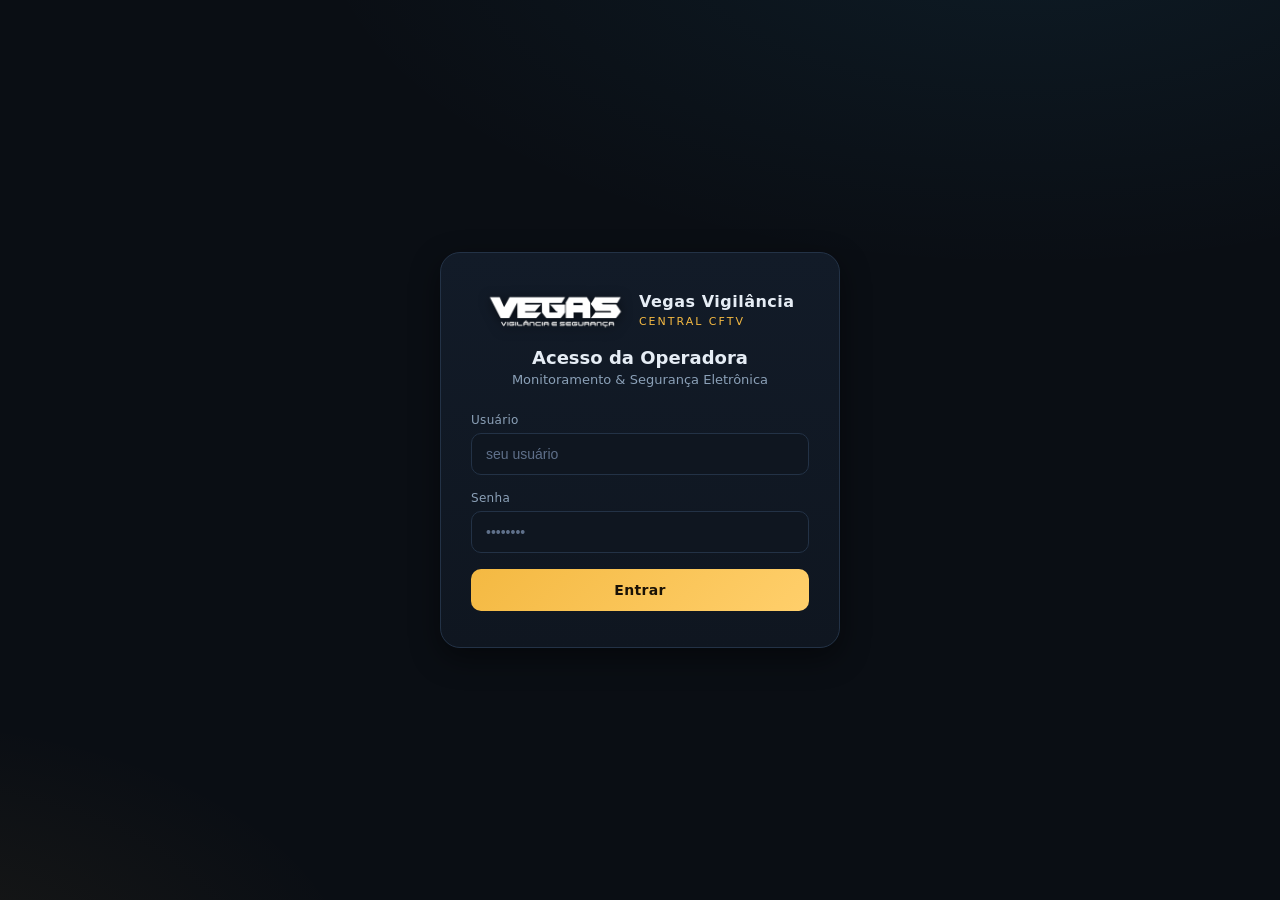
==== frontend/index.html @ 875ba579 "1commit" ====
<!DOCTYPE html>
<html lang="pt-BR">
<head>
<meta charset="UTF-8">
<meta name="viewport" content="width=device-width, initial-scale=1.0">
<title>Vegas Vigilância — Central CFTV</title>
<link rel="stylesheet" href="css/style.css">
</head>
<body>
<div class="login-wrap">
  <div class="login-card">
    <div class="logo">
      <img src="../assets/logovegas.png" alt="Vegas Vigilância"
           onerror="this.style.display='none';document.getElementById('fb').style.display='grid'">
      <div id="fb" class="fallback" style="display:none">V</div>
      <div class="brand">
        <b>Vegas Vigilância</b>
        <span>Central CFTV</span>
      </div>
    </div>
    <h1>Acesso da Operadora</h1>
    <p class="sub">Monitoramento &amp; Segurança Eletrônica</p>

    <div id="alert" class="alert err"></div>

    <div class="field">
      <label>Usuário</label>
      <input id="usuario" type="text" autocomplete="username" placeholder="seu usuário">
    </div>
    <div class="field">
      <label>Senha</label>
      <input id="senha" type="password" autocomplete="current-password" placeholder="••••••••">
    </div>
    <button class="btn" id="btnEntrar" onclick="entrar()">Entrar</button>
  </div>
</div>

<div class="loading" id="loading"><div class="spinner"></div></div>

<script src="js/config.js"></script>
<script>
  if (localStorage.getItem('vegas_session')) location.href = 'dashboard.html';

  const $ = id => document.getElementById(id);
  function showErr(msg){ const a=$('alert'); a.textContent=msg; a.style.display='block'; }

  async function entrar(){
    const usuario = $('usuario').value.trim();
    const senha = $('senha').value;
    if(!usuario || !senha){ showErr('Preencha usuário e senha.'); return; }
    $('alert').style.display='none';
    $('loading').classList.add('show');
    $('btnEntrar').disabled = true;
    try{
      const r = await api('login', { usuario, senha });
      if(r.ok){
        localStorage.setItem('vegas_session', r.session);
        localStorage.setItem('vegas_nome', r.nome || usuario);
        location.href = 'dashboard.html';
      }else{
        showErr(r.error==='CREDENCIAIS_INVALIDAS' ? 'Usuário ou senha incorretos.' : 'Não foi possível entrar. Verifique a configuração da API.');
      }
    }catch(e){
      showErr('Erro de conexão com o servidor. Confira a URL da API em config.js.');
    }finally{
      $('loading').classList.remove('show');
      $('btnEntrar').disabled = false;
    }
  }
  $('senha').addEventListener('keydown', e=>{ if(e.key==='Enter') entrar(); });
</script>
</body>
</html>
---- frontend/css/style.css ----
/* =======================================================================
   VEGAS VIGILÂNCIA — CENTRAL CFTV  |  Tema: segurança eletrônica
   Escuro, tecnológico, com acento âmbar/dourado (identidade "Vegas").
   ======================================================================= */
:root{
  --bg:#0a0e14;
  --bg-2:#0f1620;
  --panel:#121b28;
  --panel-2:#182333;
  --line:#233246;
  --txt:#e6edf5;

  --txt-dim:#8ba0b7;
  --accent:#f4b942;         /* dourado Vegas */
  --accent-2:#ffcf6b;
  --cyan:#38bdf8;           /* tecnologia / monitoramento */
  --green:#22c55e;
  --red:#ef4444;
  --radius:14px;
  --shadow:0 10px 30px rgba(0,0,0,.45);
  --mono:'SFMono-Regular',ui-monospace,Menlo,Consolas,monospace;
}
*{box-sizing:border-box}
html,body{margin:0;padding:0}
body{
  font-family:'Segoe UI',system-ui,-apple-system,Roboto,Helvetica,Arial,sans-serif;
  background:
    radial-gradient(1200px 600px at 80% -10%, rgba(56,189,248,.08), transparent 60%),
    radial-gradient(900px 500px at -10% 110%, rgba(244,185,66,.07), transparent 55%),
    var(--bg);
  color:var(--txt);
  min-height:100vh;
  -webkit-font-smoothing:antialiased;
}
a{color:var(--cyan);text-decoration:none}
button{font-family:inherit;cursor:pointer}

::placeholder{color:#5f708a}

/* ---------- Logo ---------- */
.logo{display:flex;align-items:center;gap:12px}
.logo img{height:44px;width:auto;object-fit:contain;filter:drop-shadow(0 2px 6px rgba(0,0,0,.5))}
.logo .brand{line-height:1.1}
.logo .brand b{display:block;font-size:16px;letter-spacing:.5px;color:var(--txt)}
.logo .brand span{font-size:11px;letter-spacing:2px;color:var(--accent);text-transform:uppercase}

/* Marca placeholder caso a imagem falhe */
.logo .fallback{
  height:44px;width:44px;border-radius:10px;display:grid;place-items:center;
  background:linear-gradient(135deg,var(--accent),#b9781a);color:#1a1206;font-weight:800;font-size:20px;
}

/* ========================================================
   LOGIN
   ======================================================== */
.login-wrap{min-height:100vh;display:grid;place-items:center;padding:24px}
.login-card{
  width:100%;max-width:400px;background:linear-gradient(180deg,var(--panel),var(--bg-2));
  border:1px solid var(--line);border-radius:20px;padding:36px 30px;box-shadow:var(--shadow);
}
.login-card .logo{justify-content:center;margin-bottom:8px}
.login-card h1{font-size:18px;text-align:center;margin:14px 0 4px;font-weight:600}
.login-card p.sub{text-align:center;color:var(--txt-dim);font-size:13px;margin:0 0 26px}
.field{margin-bottom:16px}
.field label{display:block;font-size:12px;color:var(--txt-dim);margin-bottom:6px;letter-spacing:.3px}
.field input,.field select,.field textarea{
  width:100%;padding:12px 14px;background:var(--bg-2);border:1px solid var(--line);
  border-radius:10px;color:var(--txt);font-size:14px;transition:.15s;
}
.field input:focus,.field select:focus,.field textarea:focus{
  outline:none;border-color:var(--accent);box-shadow:0 0 0 3px rgba(244,185,66,.15)
}
.btn{
  width:100%;padding:13px;border:none;border-radius:10px;font-weight:700;font-size:14px;
  background:linear-gradient(135deg,var(--accent),var(--accent-2));color:#1a1206;letter-spacing:.3px;
  transition:.15s;
}
.btn:hover{filter:brightness(1.06);transform:translateY(-1px)}
.btn:active{transform:translateY(0)}
.btn.secondary{background:var(--panel-2);color:var(--txt);border:1px solid var(--line)}
.btn.ghost{background:transparent;color:var(--txt-dim);border:1px solid var(--line)}
.btn.danger{background:linear-gradient(135deg,#ef4444,#b91c1c);color:#fff}
.btn.cyan{background:linear-gradient(135deg,var(--cyan),#0ea5e9);color:#05202e}
.btn.sm{width:auto;padding:8px 14px;font-size:13px}
.alert{padding:11px 14px;border-radius:10px;font-size:13px;margin-bottom:14px;display:none}
.alert.err{background:rgba(239,68,68,.12);border:1px solid rgba(239,68,68,.4);color:#fca5a5}
.alert.ok{background:rgba(34,197,94,.12);border:1px solid rgba(34,197,94,.4);color:#86efac}

/* ========================================================
   LAYOUT APP (sidebar + conteúdo)
   ======================================================== */
.app{display:grid;grid-template-columns:250px 1fr;min-height:100vh}
.sidebar{
  background:linear-gradient(180deg,var(--bg-2),var(--bg));border-right:1px solid var(--line);
  padding:22px 16px;display:flex;flex-direction:column;gap:6px;position:sticky;top:0;height:100vh;
}
.sidebar .logo{margin-bottom:20px;padding:0 6px}
.nav-item{
  display:flex;align-items:center;gap:12px;padding:12px 14px;border-radius:10px;color:var(--txt-dim);
  font-size:14px;font-weight:500;transition:.15s;cursor:pointer;border:1px solid transparent;
}
.nav-item svg{width:18px;height:18px;flex:0 0 18px}
.nav-item:hover{background:var(--panel);color:var(--txt)}
.nav-item.active{background:var(--panel-2);color:var(--accent);border-color:var(--line)}
.sidebar .spacer{flex:1}
.sidebar .user-box{padding:12px 14px;border-top:1px solid var(--line);margin-top:8px;font-size:13px;color:var(--txt-dim)}
.sidebar .user-box b{color:var(--txt);display:block;font-size:14px}

.main{padding:26px 30px;max-width:1300px;width:100%}
.topbar{display:flex;align-items:center;justify-content:space-between;gap:16px;margin-bottom:24px;flex-wrap:wrap}
.topbar h2{margin:0;font-size:22px;font-weight:700}
.topbar .sub{color:var(--txt-dim);font-size:13px;margin-top:2px}

/* Botão de menu mobile */
.hamburger{display:none;background:var(--panel);border:1px solid var(--line);color:var(--txt);
  width:42px;height:42px;border-radius:10px;font-size:20px}

/* ---------- Cards de estatística ---------- */
.stats{display:grid;grid-template-columns:repeat(auto-fit,minmax(180px,1fr));gap:16px;margin-bottom:26px}
.stat{
  background:linear-gradient(180deg,var(--panel),var(--bg-2));border:1px solid var(--line);
  border-radius:var(--radius);padding:18px 20px;position:relative;overflow:hidden;
}
.stat::after{content:'';position:absolute;right:-20px;top:-20px;width:80px;height:80px;
  background:radial-gradient(circle,rgba(244,185,66,.12),transparent 70%)}
.stat .ico{width:38px;height:38px;border-radius:10px;display:grid;place-items:center;
  background:var(--panel-2);color:var(--accent);margin-bottom:12px}
.stat .ico svg{width:20px;height:20px}
.stat .num{font-size:28px;font-weight:800;line-height:1}
.stat .lbl{color:var(--txt-dim);font-size:12px;margin-top:6px;letter-spacing:.3px}
.stat.cyan .ico{color:var(--cyan)}
.stat.green .ico{color:var(--green)}

/* ---------- Toolbar (busca + botão) ---------- */
.toolbar{display:flex;gap:12px;margin-bottom:18px;flex-wrap:wrap;align-items:center}
.search{flex:1;min-width:220px;position:relative}
.search svg{position:absolute;left:14px;top:50%;transform:translateY(-50%);width:18px;height:18px;color:var(--txt-dim)}
.search input{width:100%;padding:12px 14px 12px 42px;background:var(--panel);border:1px solid var(--line);
  border-radius:10px;color:var(--txt);font-size:14px}
.search input:focus{outline:none;border-color:var(--accent)}

/* ---------- Tabela ---------- */
.table-wrap{background:var(--panel);border:1px solid var(--line);border-radius:var(--radius);overflow:hidden}
table{width:100%;border-collapse:collapse}
thead th{background:var(--bg-2);text-align:left;padding:14px 16px;font-size:12px;color:var(--txt-dim);
  text-transform:uppercase;letter-spacing:.6px;font-weight:600;border-bottom:1px solid var(--line)}
tbody td{padding:14px 16px;font-size:14px;border-bottom:1px solid var(--line)}
tbody tr:last-child td{border-bottom:none}
tbody tr:hover{background:var(--panel-2)}
.badge{display:inline-block;padding:3px 10px;border-radius:20px;font-size:11px;font-weight:700}
.badge.ativo{background:rgba(34,197,94,.15);color:#86efac}
.badge.inativo{background:rgba(148,163,184,.15);color:#94a3b8}
.tag{font-family:var(--mono);font-size:13px;color:var(--accent)}

/* Cards mobile (escondidos no desktop) */
.card-list{display:none}
.ccard{background:var(--panel);border:1px solid var(--line);border-radius:var(--radius);padding:16px;margin-bottom:12px}
.ccard .row{display:flex;justify-content:space-between;padding:4px 0;font-size:14px}
.ccard .row span{color:var(--txt-dim)}

/* ---------- Modal ---------- */
.modal-bg{position:fixed;inset:0;background:rgba(5,8,13,.75);backdrop-filter:blur(3px);
  display:none;place-items:center;padding:20px;z-index:100}
.modal-bg.show{display:grid}
.modal{background:linear-gradient(180deg,var(--panel),var(--bg-2));border:1px solid var(--line);
  border-radius:18px;width:100%;max-width:640px;max-height:90vh;overflow-y:auto;box-shadow:var(--shadow)}
.modal-head{padding:20px 24px;border-bottom:1px solid var(--line);display:flex;justify-content:space-between;align-items:center;position:sticky;top:0;background:var(--panel)}
.modal-head h3{margin:0;font-size:17px}
.modal-head .x{background:none;border:none;color:var(--txt-dim);font-size:24px;line-height:1}
.modal-body{padding:22px 24px}
.modal-foot{padding:16px 24px;border-top:1px solid var(--line);display:flex;gap:10px;justify-content:flex-end;position:sticky;bottom:0;background:var(--panel)}
.grid2{display:grid;grid-template-columns:1fr 1fr;gap:14px}
.section-title{font-size:12px;text-transform:uppercase;letter-spacing:1px;color:var(--accent);
  margin:22px 0 12px;padding-bottom:6px;border-bottom:1px solid var(--line)}
.section-title:first-child{margin-top:0}

/* ---------- Detalhes / credenciais ---------- */
.detail-grid{display:grid;grid-template-columns:1fr 1fr;gap:14px 24px}
.detail-item .k{font-size:11px;color:var(--txt-dim);text-transform:uppercase;letter-spacing:.5px}
.detail-item .v{font-size:15px;margin-top:2px;word-break:break-word}
.cred-box{background:var(--bg-2);border:1px solid var(--line);border-radius:12px;padding:16px;margin-top:8px}
.cred-row{display:flex;align-items:center;gap:10px;margin-bottom:10px}
.cred-row:last-child{margin-bottom:0}
.cred-row .k{width:80px;color:var(--txt-dim);font-size:13px}
.cred-row .val{flex:1;font-family:var(--mono);font-size:15px;color:var(--accent-2);
  background:var(--bg);padding:8px 12px;border-radius:8px;border:1px solid var(--line)}

/* Foto */
.photo-frame{margin-top:10px;border:1px solid var(--line);border-radius:12px;overflow:hidden;background:var(--bg-2);
  display:grid;place-items:center;min-height:120px;cursor:zoom-in}
.photo-frame img{max-width:100%;display:block}
.photo-empty{color:var(--txt-dim);font-size:13px;padding:30px}
.lightbox{position:fixed;inset:0;background:rgba(0,0,0,.9);display:none;place-items:center;z-index:200;cursor:zoom-out;padding:20px}
.lightbox.show{display:grid}
.lightbox img{max-width:95%;max-height:95%}

/* Link do técnico */
.link-result{background:var(--bg-2);border:1px solid var(--accent);border-radius:12px;padding:18px;margin-top:10px}
.link-url{font-family:var(--mono);font-size:13px;color:var(--cyan);background:var(--bg);padding:12px;
  border-radius:8px;border:1px solid var(--line);word-break:break-all;margin:10px 0}
.timer{font-size:32px;font-weight:800;font-family:var(--mono);text-align:center;color:var(--green);letter-spacing:2px}
.timer.warn{color:var(--accent)}
.timer.dead{color:var(--red)}
.link-actions{display:flex;gap:10px;flex-wrap:wrap;margin-top:14px}
.link-actions .btn{flex:1;min-width:130px}

/* ---------- Página do técnico ---------- */
.tech-body{background:
  radial-gradient(1000px 500px at 50% -10%, rgba(56,189,248,.10), transparent 60%),var(--bg);}
.tech-header{background:linear-gradient(135deg,#05202e,#0a0e14);border-bottom:2px solid var(--cyan);
  padding:20px;text-align:center}
.tech-header .logo{justify-content:center}
.tech-header .tit{margin-top:10px;font-size:15px;color:var(--cyan);letter-spacing:2px;text-transform:uppercase}
.tech-wrap{max-width:560px;margin:24px auto;padding:0 18px}
.tech-timer-bar{background:var(--panel);border:1px solid var(--line);border-radius:12px;padding:14px;
  text-align:center;margin-bottom:18px}
.tech-timer-bar .lbl{font-size:12px;color:var(--txt-dim);text-transform:uppercase;letter-spacing:1px}
.expired{text-align:center;padding:60px 20px}
.expired .ico{font-size:56px;margin-bottom:16px}
.expired h2{margin:0 0 8px}
.expired p{color:var(--txt-dim)}

/* Loading */
.loading{position:fixed;inset:0;background:rgba(5,8,13,.6);backdrop-filter:blur(2px);
  display:none;place-items:center;z-index:300}
.loading.show{display:grid}
.spinner{width:44px;height:44px;border:4px solid var(--line);border-top-color:var(--accent);
  border-radius:50%;animation:spin .8s linear infinite}
@keyframes spin{to{transform:rotate(360deg)}}

.empty-state{text-align:center;padding:60px 20px;color:var(--txt-dim)}
.empty-state .ico{font-size:44px;margin-bottom:12px;opacity:.6}

/* ========================================================
   RESPONSIVO
   ======================================================== */
@media(max-width:860px){
  .app{grid-template-columns:1fr}
  .sidebar{position:fixed;left:-260px;top:0;z-index:150;width:250px;transition:left .25s;box-shadow:var(--shadow)}
  .sidebar.open{left:0}
  .hamburger{display:block}
  .main{padding:18px}
  .table-wrap{display:none}
  .card-list{display:block}
  .grid2,.detail-grid{grid-template-columns:1fr}
  .sidebar-overlay{position:fixed;inset:0;background:rgba(0,0,0,.5);z-index:140;display:none}
  .sidebar-overlay.show{display:block}
}
@media(max-width:420px){
  .topbar h2{font-size:19px}
  .stat .num{font-size:24px}
}
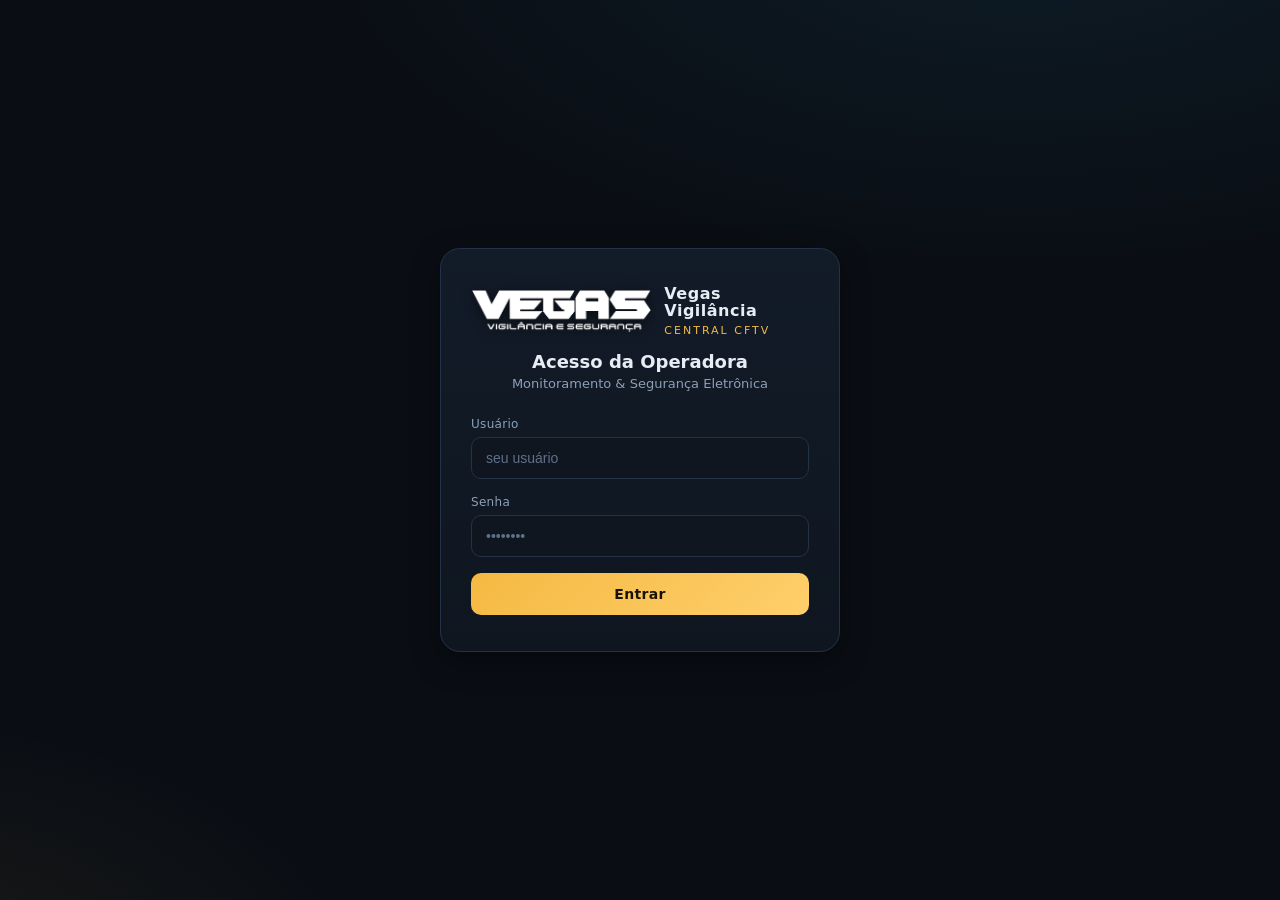
==== commit b08d870c: "css" ====
--- a/frontend/index.html
+++ b/frontend/index.html
@@ -10,7 +10,7 @@
 <div class="login-wrap">
   <div class="login-card">
     <div class="logo">
-      <img src="../assets/logovegas.png" alt="Vegas Vigilância"
+      <img src="../assets/logo-vegas.png" alt="Vegas Vigilância"
            onerror="this.style.display='none';document.getElementById('fb').style.display='grid'">
       <div id="fb" class="fallback" style="display:none">V</div>
       <div class="brand">
